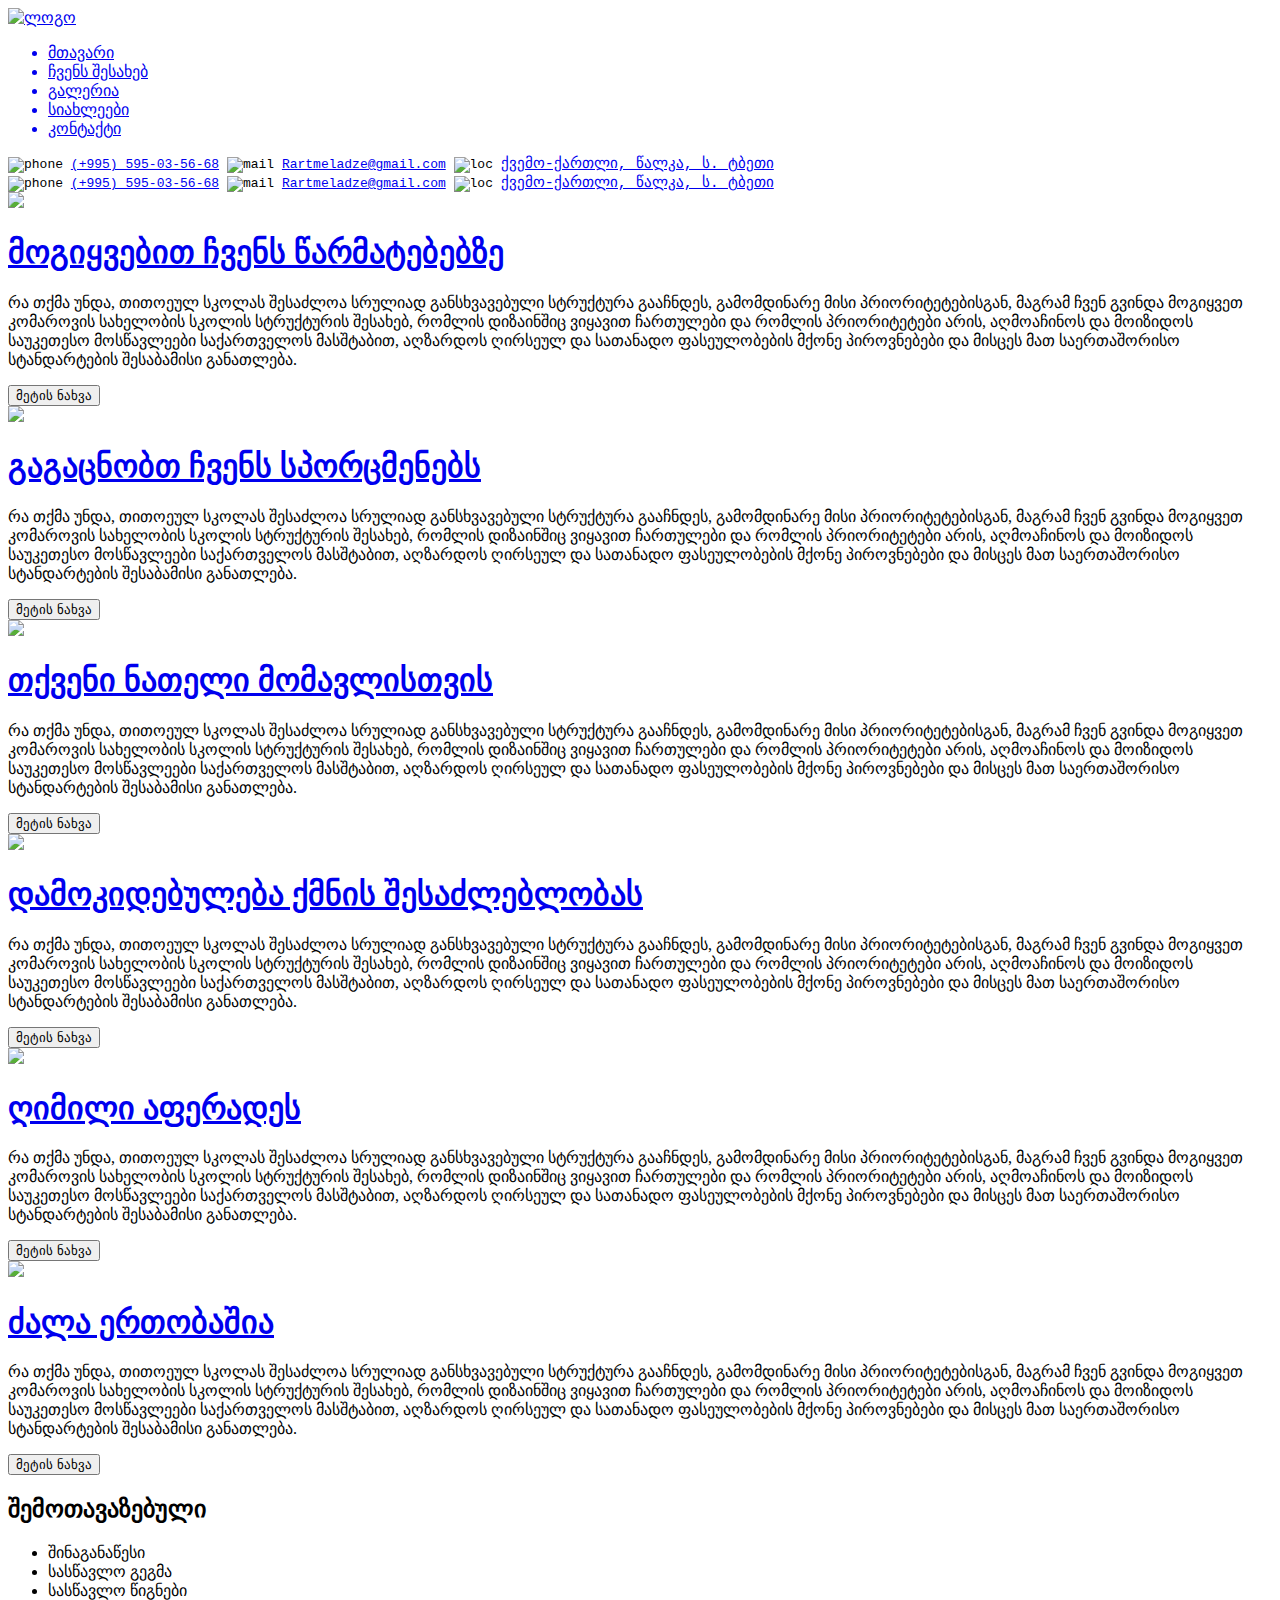
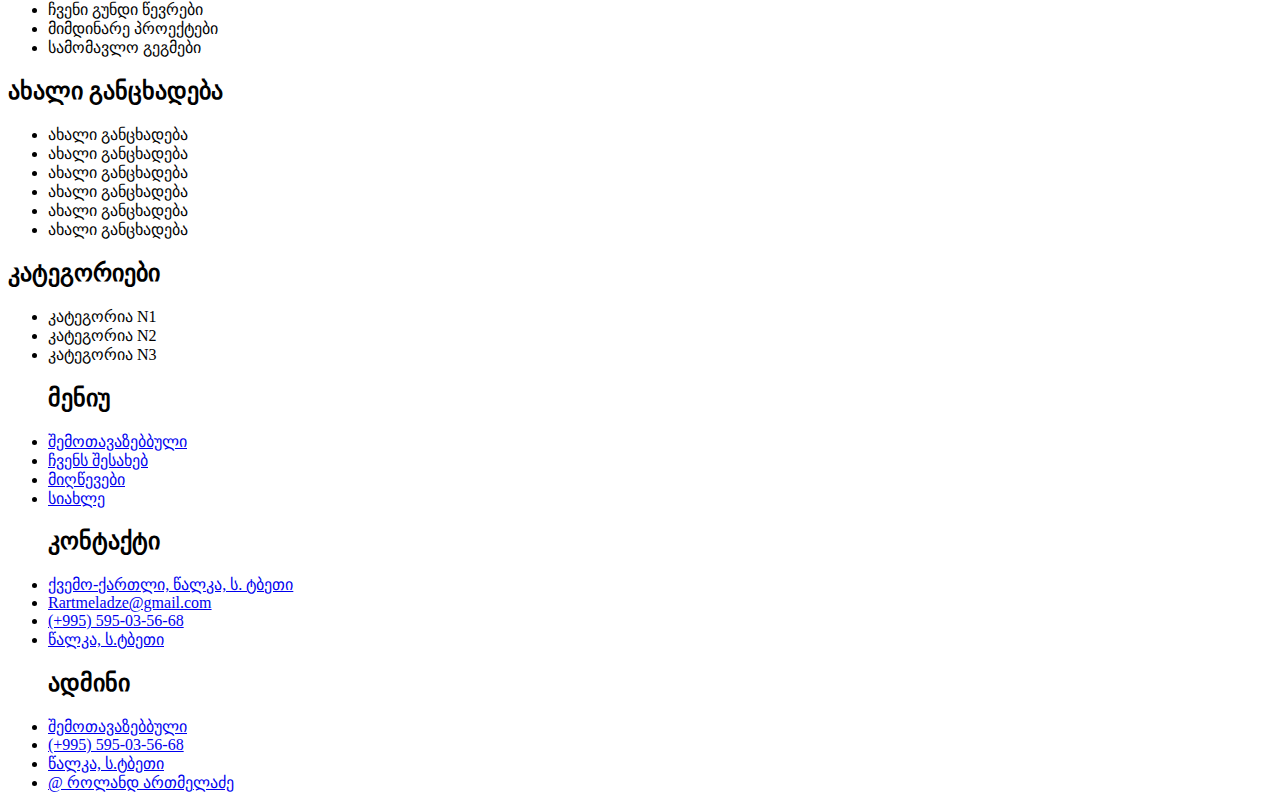
==== index.html @ b22e320c "gu" ====
<!DOCTYPE html>
<html lang="ka">
  <head>
    <meta charset="UTF-8" />
    <meta name="viewport" content="width=device-width, initial-scale=1.0" />
    <link rel="stylesheet" href="index.css" />
    <script src="index.js"></script>
    <title>განთიადის საჯარო სკოლა</title>

  </head>
  <body>
    <header>
      <nav>
          <a href="index.html"><img src="img/logo.png" alt="ლოგო"></a>

            <ul>
              <a href="index.html"><li>მთავარი</li></a>
              <a href="#"><li>ჩვენს შესახებ</li></a>
              <a href="#"><li>გალერია</li></a>
              <a href="#"><li>სიახლეები</li></a>
              <a href="#"><li>კონტაქტი</li></a>
            </ul>
              <a href="javascript:void(0);" class="nav_btn" onclick="myFunction()">
                <samp></samp>  
                <samp></samp>  
                <samp></samp>
              </a>
      </nav>

        <div class="headcontact">
          <samp>
            <span><img src="img/phone.svg" alt="phone"></span>
            <span><a href="#">(+995) 595-03-56-68</a></span>
          </samp>
            <samp>
              <span><img src="img/mail.svg" alt="mail"></span>
                <span><a href="mailto:rartmeladze@gmail.com">Rartmeladze@gmail.com</a></span>
            </samp>
              <samp>
                <span><img src="img/loc.svg" alt="loc"></span>
                <span><a href="#" style="font-size: 15px">ქვემო-ქართლი, წალკა, ს. ტბეთი</a></span>
              </samp>
        </div>  
    </header>  

    <!-- mobile -->
    <div id="headcontact">
      <samp>
        <span><img src="img/phone.svg" alt="phone"></span>
        <span><a href="#">(+995) 595-03-56-68</a></span>
      </samp>
        <samp>
          <span><img src="img/mail.svg" alt="mail"></span>
            <span><a href="mailto:rartmeladze@gmail.com">Rartmeladze@gmail.com</a></span>
        </samp>
          <samp>
            <span><img src="img/loc.svg" alt="loc"></span>
            <span><a href="#" style="font-size: 15px">ქვემო-ქართლი, წალკა, ს. ტბეთი</a></span>
            

          </samp>
      </div>  
    <!-- mobile -->
      
    <section>
      
      <article>
        <a href="#"><img src="img/gantiadi_13.jpg">
        <h1>მოგიყვებით ჩვენს წარმატებებზე</h1></a>
        <p>
          რა თქმა უნდა, თითოეულ სკოლას შესაძლოა სრულიად განსხვავებული სტრუქტურა გააჩნდეს, გამომდინარე მისი პრიორიტეტებისგან, მაგრამ ჩვენ გვინდა მოგიყვეთ კომაროვის სახელობის სკოლის სტრუქტურის შესახებ, რომლის დიზაინშიც ვიყავით ჩართულები და რომლის პრიორიტეტები არის, აღმოაჩინოს და მოიზიდოს საუკეთესო მოსწავლეები საქართველოს მასშტაბით, აღზარდოს ღირსეულ და სათანადო ფასეულობების მქონე პიროვნებები და მისცეს მათ საერთაშორისო სტანდარტების შესაბამისი განათლება.</p>          <button>მეტის ნახვა</button>
      </article>

      <article>
        <a href="#"><img src="img/gantiadi_16.jpg">
        <h1>გაგაცნობთ ჩვენს სპორცმენებს</h1></a>
        <p>
          რა თქმა უნდა, თითოეულ სკოლას შესაძლოა სრულიად განსხვავებული სტრუქტურა გააჩნდეს, გამომდინარე მისი პრიორიტეტებისგან, მაგრამ ჩვენ გვინდა მოგიყვეთ კომაროვის სახელობის სკოლის სტრუქტურის შესახებ, რომლის დიზაინშიც ვიყავით ჩართულები და რომლის პრიორიტეტები არის, აღმოაჩინოს და მოიზიდოს საუკეთესო მოსწავლეები საქართველოს მასშტაბით, აღზარდოს ღირსეულ და სათანადო ფასეულობების მქონე პიროვნებები და მისცეს მათ საერთაშორისო სტანდარტების შესაბამისი განათლება.</p>          <button>მეტის ნახვა</button>
      </article>

      <article>
        <a href="#"><img src="img/gantiadi_19.jpg">
        <h1>თქვენი ნათელი მომავლისთვის</h1></a>
        <p>
          რა თქმა უნდა, თითოეულ სკოლას შესაძლოა სრულიად განსხვავებული სტრუქტურა გააჩნდეს, გამომდინარე მისი პრიორიტეტებისგან, მაგრამ ჩვენ გვინდა მოგიყვეთ კომაროვის სახელობის სკოლის სტრუქტურის შესახებ, რომლის დიზაინშიც ვიყავით ჩართულები და რომლის პრიორიტეტები არის, აღმოაჩინოს და მოიზიდოს საუკეთესო მოსწავლეები საქართველოს მასშტაბით, აღზარდოს ღირსეულ და სათანადო ფასეულობების მქონე პიროვნებები და მისცეს მათ საერთაშორისო სტანდარტების შესაბამისი განათლება.</p>          <button>მეტის ნახვა</button>
      </article>

      <article>
          <a href="#"><img src="img/gantiadi_2.jpg">
            <h1>დამოკიდებულება ქმნის შესაძლებლობას</h1></a>
          <p>
            რა თქმა უნდა, თითოეულ სკოლას შესაძლოა სრულიად განსხვავებული სტრუქტურა გააჩნდეს, გამომდინარე მისი პრიორიტეტებისგან, მაგრამ ჩვენ გვინდა მოგიყვეთ კომაროვის სახელობის სკოლის სტრუქტურის შესახებ, რომლის დიზაინშიც ვიყავით ჩართულები და რომლის პრიორიტეტები არის, აღმოაჩინოს და მოიზიდოს საუკეთესო მოსწავლეები საქართველოს მასშტაბით, აღზარდოს ღირსეულ და სათანადო ფასეულობების მქონე პიროვნებები და მისცეს მათ საერთაშორისო სტანდარტების შესაბამისი განათლება.</p>          <button>მეტის ნახვა</button>
        </article>

          <article>
            <a href="#"><img src="img/gantiadi_20.jpg">
              <h1>ღიმილი აფერადეს</h1></a>
            <p>
              რა თქმა უნდა, თითოეულ სკოლას შესაძლოა სრულიად განსხვავებული სტრუქტურა გააჩნდეს, გამომდინარე მისი პრიორიტეტებისგან, მაგრამ ჩვენ გვინდა მოგიყვეთ კომაროვის სახელობის სკოლის სტრუქტურის შესახებ, რომლის დიზაინშიც ვიყავით ჩართულები და რომლის პრიორიტეტები არის, აღმოაჩინოს და მოიზიდოს საუკეთესო მოსწავლეები საქართველოს მასშტაბით, აღზარდოს ღირსეულ და სათანადო ფასეულობების მქონე პიროვნებები და მისცეს მათ საერთაშორისო სტანდარტების შესაბამისი განათლება.</p>          <button>მეტის ნახვა</button>
          </article>
            <article>
              <a href="#"><img src="img/gantiadi_4.jpg">
                <h1>ძალა ერთობაშია</h1></a>
              <p>
                რა თქმა უნდა, თითოეულ სკოლას შესაძლოა სრულიად განსხვავებული სტრუქტურა გააჩნდეს, გამომდინარე მისი პრიორიტეტებისგან, მაგრამ ჩვენ გვინდა მოგიყვეთ კომაროვის სახელობის სკოლის სტრუქტურის შესახებ, რომლის დიზაინშიც ვიყავით ჩართულები და რომლის პრიორიტეტები არის, აღმოაჩინოს და მოიზიდოს საუკეთესო მოსწავლეები საქართველოს მასშტაბით, აღზარდოს ღირსეულ და სათანადო ფასეულობების მქონე პიროვნებები და მისცეს მათ საერთაშორისო სტანდარტების შესაბამისი განათლება.</p>              <button>მეტის ნახვა</button>
            </article>

    </section>

    <aside>

      <h2>შემოთავაზებული</h2>
      <ul>
        <li>შინაგანაწესი</li>
        <li>სასწავლო გეგმა</li>
        <li>სასწავლო წიგნები</li>
        <li>ჩვენი გუნდი წევრები</li>
        <li>მიმდინარე პროექტები</li>
        <li>სამომავლო გეგმები</li>
      </ul>

      <h2>ახალი განცხადება</h2>
      <ul>
        <li>ახალი განცხადება</li>
        <li>ახალი განცხადება</li>
        <li>ახალი განცხადება</li>
        <li>ახალი განცხადება</li>
        <li>ახალი განცხადება</li>
        <li>ახალი განცხადება</li>
      </ul>

      <h2>კატეგორიები</h2>
      <ul>
        <li>კატეგორია N1</li>
        <li>კატეგორია N2</li>
        <li>კატეგორია N3</li>
      </ul>

    </aside>
    
    <footer>
      <ul>
        <h2>მენიუ</h2>
        <li><a href="#">შემოთავაზებბული</a></li>   
        <li><a href="#">ჩვენს შესახებ</a></li>
        <li><a href="#">მიღწევები</a></li>
        <li><a href="#">სიახლე</a></li>
      </ul>
       <ul>  
        <h2>კონტაქტი</h2>
        <li><a href="#">ქვემო-ქართლი, წალკა, ს. ტბეთი</a></li>   
        <li><a href="mailto:Rartmeladze@gmail.com">Rartmeladze@gmail.com</a></li>   
        <li><a href="#">(+995) 595-03-56-68</a></li>
        <li><a href="#">წალკა, ს.ტბეთი</a></li>
       </ul>
       <ul>
        <h2>ადმინი</h2>
        <li><a href="#">შემოთავაზებბული</a></li>   
        <li><a href="#">(+995) 595-03-56-68</a></li>
        <li><a href="#">წალკა, ს.ტბეთი</a></li>
        <li><a href="#">@ როლანდ ართმელაძე</a></li>
       </ul>
          </footer>



<!-- es saWiroa -->
    <script>
 const buttons = document.querySelectorAll("button");
  const elements = document.querySelectorAll("article");
  
  let originalHeights = [];
  
  elements.forEach((element) => {
    originalHeights.push(element.offsetHeight);
  });
  
  buttons.forEach((button, index) => {
    let toggle = true;
    button.addEventListener("click", () => {
      const images = elements[index].querySelectorAll("img");
      images.forEach((image) => {
        if (toggle) {
          image.style.display = "none";
          elements[index].style.height = `${originalHeights[index]-11}px`;
          button.textContent = "ნაკლების ნახვა";
        } else {
          image.style.display = "block";
          elements[index].style.height = "auto";
          button.textContent = "მეტის ნახვა";
        }
      });
      toggle = !toggle;
    });
  });
  







   
   </script>

  </body>
</html>







  </body>
</html>
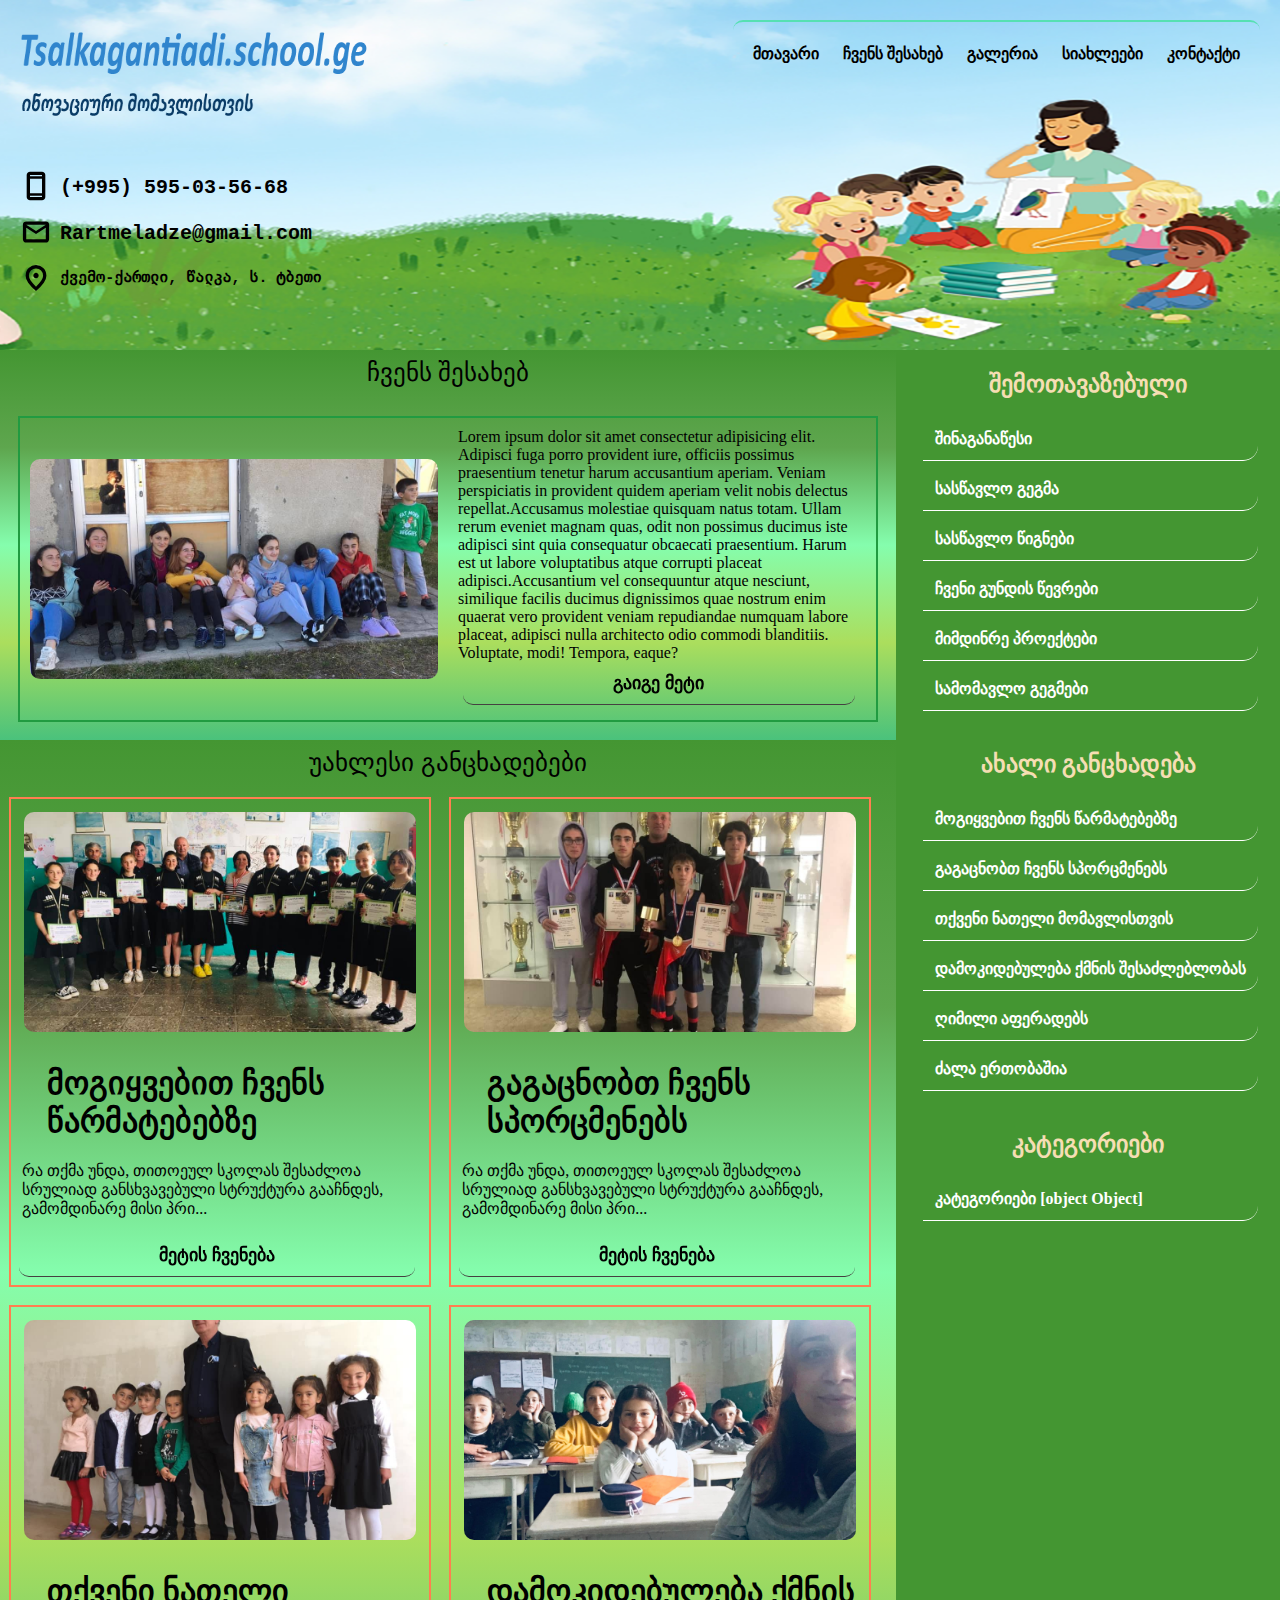
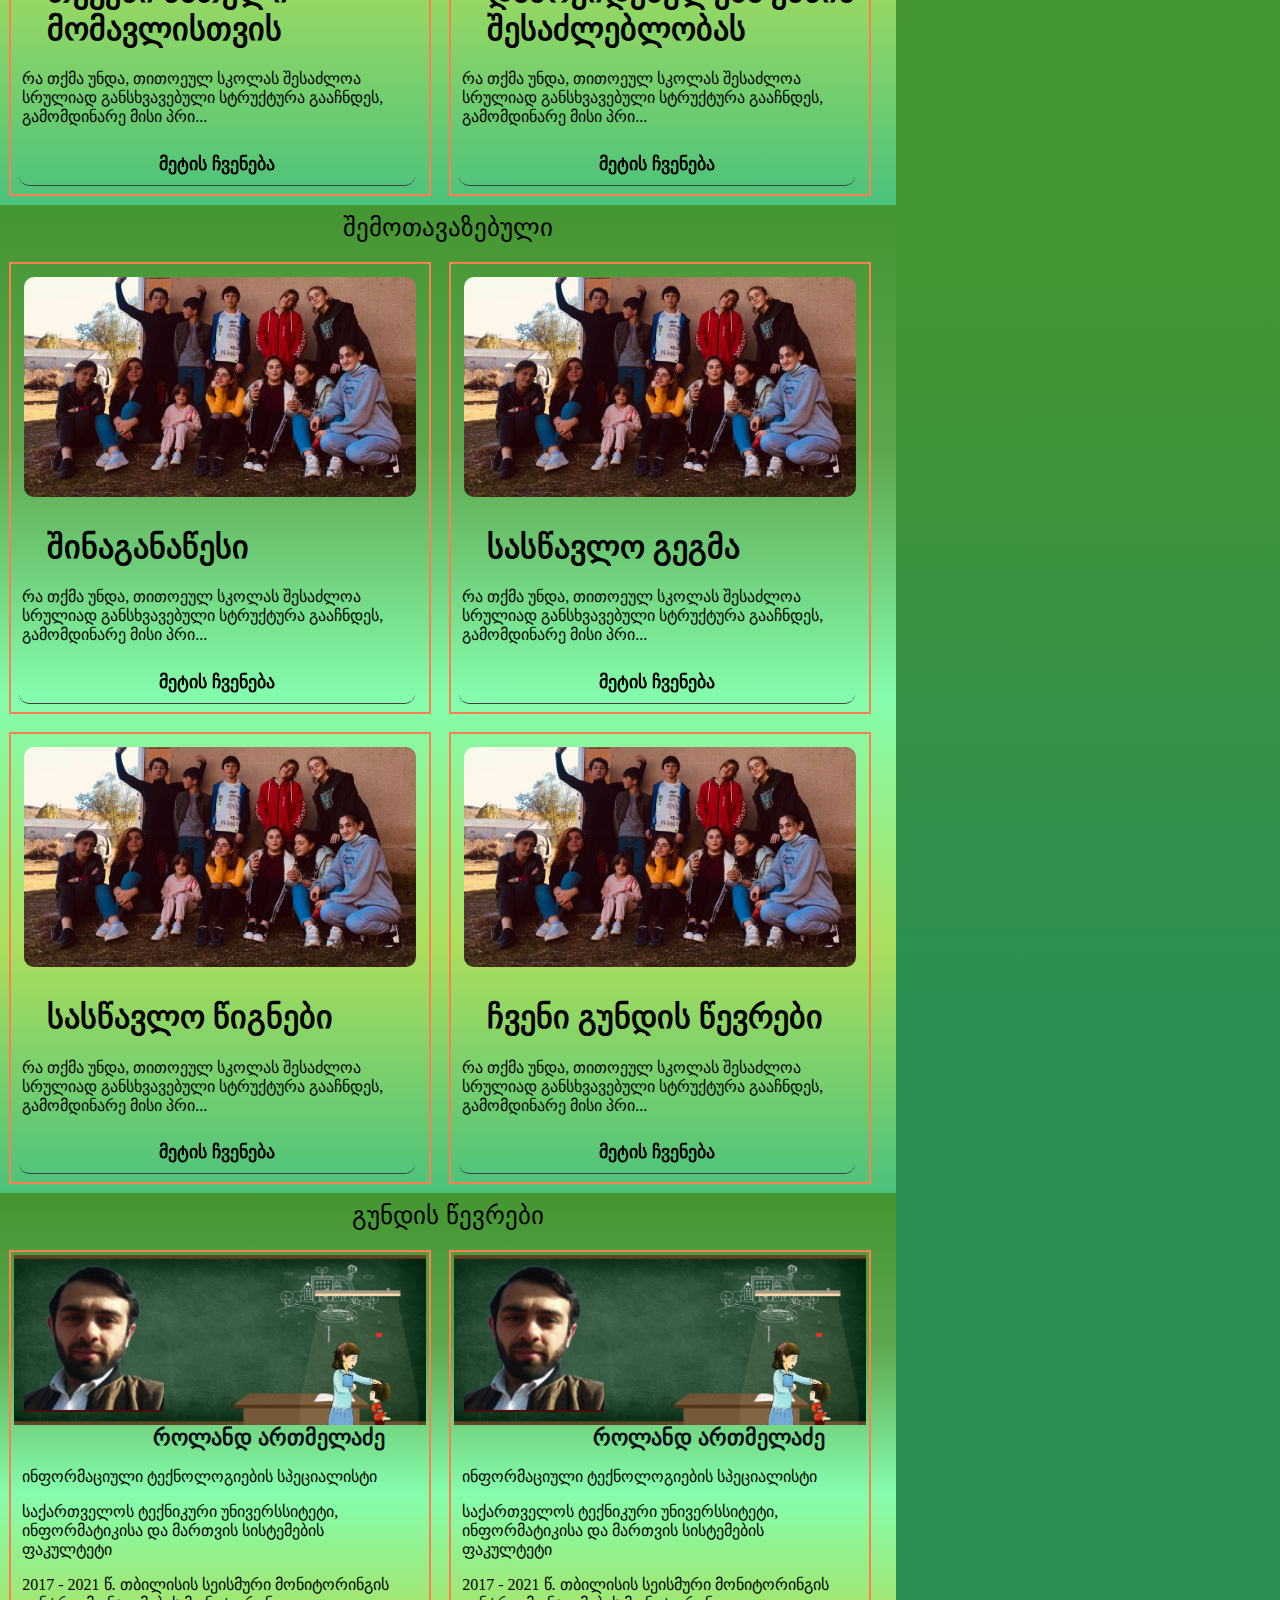
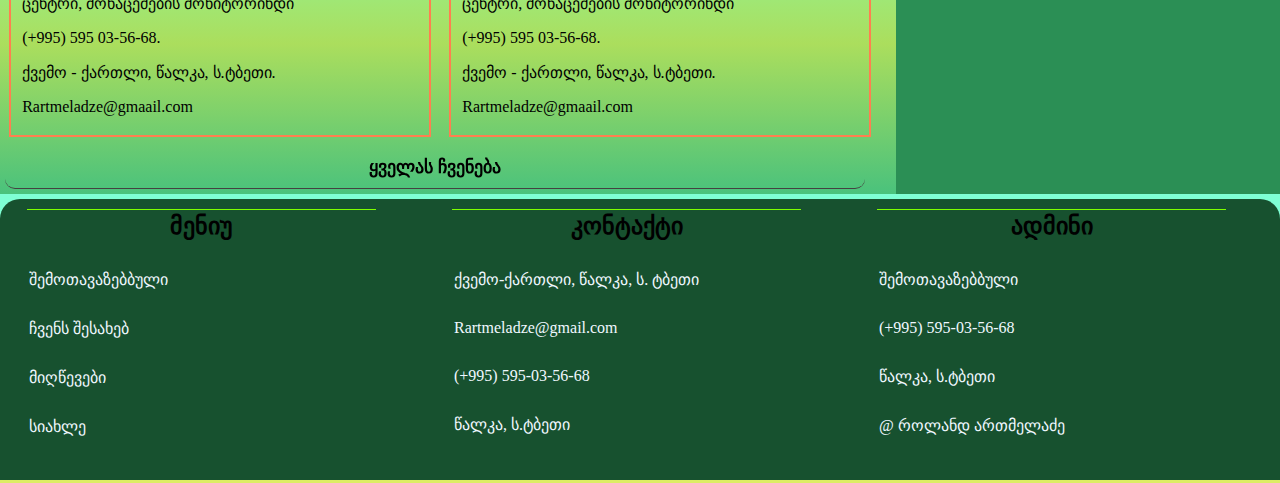
==== commit 6ccc3ce6: "first commit" ====
--- a/index.html
+++ b/index.html
@@ -6,212 +6,96 @@
     <link rel="stylesheet" href="index.css" />
     <script src="index.js"></script>
     <title>განთიადის საჯარო სკოლა</title>
+<script>
 
+</script>
   </head>
-  <body>
-    <header>
-      <nav>
-          <a href="index.html"><img src="img/logo.png" alt="ლოგო"></a>
+    <body onload="side_newposts(); mtavari();">
+      <header id="head">
+        <nav>
+            <a href="index.html"><img src="img/logo.png" alt="ლოგო"></a>
 
-            <ul>
-              <a href="index.html"><li>მთავარი</li></a>
-              <a href="#"><li>ჩვენს შესახებ</li></a>
-              <a href="#"><li>გალერია</li></a>
-              <a href="#"><li>სიახლეები</li></a>
-              <a href="#"><li>კონტაქტი</li></a>
-            </ul>
-              <a href="javascript:void(0);" class="nav_btn" onclick="myFunction()">
-                <samp></samp>  
-                <samp></samp>  
-                <samp></samp>
-              </a>
-      </nav>
-
-        <div class="headcontact">
-          <samp>
+              <ul>
+                <a href="index.html"><li>მთავარი</li></a>
+                <a href="#"><li>ჩვენს შესახებ</li></a>
+                <a href="#"><li>გალერია</li></a>
+                <a href="#"><li>სიახლეები</li></a>
+                <a href="#"><li>კონტაქტი</li></a>
+              </ul>
+                <a href="javascript:void(0);" class="nav_btn" onclick="myFunction()">
+                  <samp></samp>  
+                  <samp></samp>  
+                  <samp></samp>
+                </a>
+        </nav>
+          <div class="headcontact">
+            <samp>
             <span><img src="img/phone.svg" alt="phone"></span>
             <span><a href="#">(+995) 595-03-56-68</a></span>
-          </samp>
+            </samp>
             <samp>
-              <span><img src="img/mail.svg" alt="mail"></span>
-                <span><a href="mailto:rartmeladze@gmail.com">Rartmeladze@gmail.com</a></span>
+            <span><img src="img/mail.svg" alt="mail"></span>
+            <span><a href="mailto:rartmeladze@gmail.com">Rartmeladze@gmail.com</a></span>
             </samp>
-              <samp>
-                <span><img src="img/loc.svg" alt="loc"></span>
-                <span><a href="#" style="font-size: 15px">ქვემო-ქართლი, წალკა, ს. ტბეთი</a></span>
-              </samp>
-        </div>  
-    </header>  
-
-    <!-- mobile -->
-    <div id="headcontact">
-      <samp>
-        <span><img src="img/phone.svg" alt="phone"></span>
-        <span><a href="#">(+995) 595-03-56-68</a></span>
-      </samp>
-        <samp>
-          <span><img src="img/mail.svg" alt="mail"></span>
-            <span><a href="mailto:rartmeladze@gmail.com">Rartmeladze@gmail.com</a></span>
-        </samp>
-          <samp>
+            <samp>
             <span><img src="img/loc.svg" alt="loc"></span>
             <span><a href="#" style="font-size: 15px">ქვემო-ქართლი, წალკა, ს. ტბეთი</a></span>
-            
-
+            </samp>
+          </div>  
+      </header>  
+      <!-- mobile -->
+        <div id="headcontact">
+          <samp>
+          <span><img src="img/phone.svg" alt="phone"></span>
+          <span><a href="#">(+995) 595-03-56-68</a></span>
           </samp>
-      </div>  
-    <!-- mobile -->
-      
-    <section>
-      
-      <article>
-        <a href="#"><img src="img/gantiadi_13.jpg">
-        <h1>მოგიყვებით ჩვენს წარმატებებზე</h1></a>
-        <p>
-          რა თქმა უნდა, თითოეულ სკოლას შესაძლოა სრულიად განსხვავებული სტრუქტურა გააჩნდეს, გამომდინარე მისი პრიორიტეტებისგან, მაგრამ ჩვენ გვინდა მოგიყვეთ კომაროვის სახელობის სკოლის სტრუქტურის შესახებ, რომლის დიზაინშიც ვიყავით ჩართულები და რომლის პრიორიტეტები არის, აღმოაჩინოს და მოიზიდოს საუკეთესო მოსწავლეები საქართველოს მასშტაბით, აღზარდოს ღირსეულ და სათანადო ფასეულობების მქონე პიროვნებები და მისცეს მათ საერთაშორისო სტანდარტების შესაბამისი განათლება.</p>          <button>მეტის ნახვა</button>
-      </article>
-
-      <article>
-        <a href="#"><img src="img/gantiadi_16.jpg">
-        <h1>გაგაცნობთ ჩვენს სპორცმენებს</h1></a>
-        <p>
-          რა თქმა უნდა, თითოეულ სკოლას შესაძლოა სრულიად განსხვავებული სტრუქტურა გააჩნდეს, გამომდინარე მისი პრიორიტეტებისგან, მაგრამ ჩვენ გვინდა მოგიყვეთ კომაროვის სახელობის სკოლის სტრუქტურის შესახებ, რომლის დიზაინშიც ვიყავით ჩართულები და რომლის პრიორიტეტები არის, აღმოაჩინოს და მოიზიდოს საუკეთესო მოსწავლეები საქართველოს მასშტაბით, აღზარდოს ღირსეულ და სათანადო ფასეულობების მქონე პიროვნებები და მისცეს მათ საერთაშორისო სტანდარტების შესაბამისი განათლება.</p>          <button>მეტის ნახვა</button>
-      </article>
-
-      <article>
-        <a href="#"><img src="img/gantiadi_19.jpg">
-        <h1>თქვენი ნათელი მომავლისთვის</h1></a>
-        <p>
-          რა თქმა უნდა, თითოეულ სკოლას შესაძლოა სრულიად განსხვავებული სტრუქტურა გააჩნდეს, გამომდინარე მისი პრიორიტეტებისგან, მაგრამ ჩვენ გვინდა მოგიყვეთ კომაროვის სახელობის სკოლის სტრუქტურის შესახებ, რომლის დიზაინშიც ვიყავით ჩართულები და რომლის პრიორიტეტები არის, აღმოაჩინოს და მოიზიდოს საუკეთესო მოსწავლეები საქართველოს მასშტაბით, აღზარდოს ღირსეულ და სათანადო ფასეულობების მქონე პიროვნებები და მისცეს მათ საერთაშორისო სტანდარტების შესაბამისი განათლება.</p>          <button>მეტის ნახვა</button>
-      </article>
-
-      <article>
-          <a href="#"><img src="img/gantiadi_2.jpg">
-            <h1>დამოკიდებულება ქმნის შესაძლებლობას</h1></a>
-          <p>
-            რა თქმა უნდა, თითოეულ სკოლას შესაძლოა სრულიად განსხვავებული სტრუქტურა გააჩნდეს, გამომდინარე მისი პრიორიტეტებისგან, მაგრამ ჩვენ გვინდა მოგიყვეთ კომაროვის სახელობის სკოლის სტრუქტურის შესახებ, რომლის დიზაინშიც ვიყავით ჩართულები და რომლის პრიორიტეტები არის, აღმოაჩინოს და მოიზიდოს საუკეთესო მოსწავლეები საქართველოს მასშტაბით, აღზარდოს ღირსეულ და სათანადო ფასეულობების მქონე პიროვნებები და მისცეს მათ საერთაშორისო სტანდარტების შესაბამისი განათლება.</p>          <button>მეტის ნახვა</button>
-        </article>
-
-          <article>
-            <a href="#"><img src="img/gantiadi_20.jpg">
-              <h1>ღიმილი აფერადეს</h1></a>
-            <p>
-              რა თქმა უნდა, თითოეულ სკოლას შესაძლოა სრულიად განსხვავებული სტრუქტურა გააჩნდეს, გამომდინარე მისი პრიორიტეტებისგან, მაგრამ ჩვენ გვინდა მოგიყვეთ კომაროვის სახელობის სკოლის სტრუქტურის შესახებ, რომლის დიზაინშიც ვიყავით ჩართულები და რომლის პრიორიტეტები არის, აღმოაჩინოს და მოიზიდოს საუკეთესო მოსწავლეები საქართველოს მასშტაბით, აღზარდოს ღირსეულ და სათანადო ფასეულობების მქონე პიროვნებები და მისცეს მათ საერთაშორისო სტანდარტების შესაბამისი განათლება.</p>          <button>მეტის ნახვა</button>
-          </article>
-            <article>
-              <a href="#"><img src="img/gantiadi_4.jpg">
-                <h1>ძალა ერთობაშია</h1></a>
-              <p>
-                რა თქმა უნდა, თითოეულ სკოლას შესაძლოა სრულიად განსხვავებული სტრუქტურა გააჩნდეს, გამომდინარე მისი პრიორიტეტებისგან, მაგრამ ჩვენ გვინდა მოგიყვეთ კომაროვის სახელობის სკოლის სტრუქტურის შესახებ, რომლის დიზაინშიც ვიყავით ჩართულები და რომლის პრიორიტეტები არის, აღმოაჩინოს და მოიზიდოს საუკეთესო მოსწავლეები საქართველოს მასშტაბით, აღზარდოს ღირსეულ და სათანადო ფასეულობების მქონე პიროვნებები და მისცეს მათ საერთაშორისო სტანდარტების შესაბამისი განათლება.</p>              <button>მეტის ნახვა</button>
-            </article>
-
-    </section>
-
-    <aside>
-
-      <h2>შემოთავაზებული</h2>
-      <ul>
-        <li>შინაგანაწესი</li>
-        <li>სასწავლო გეგმა</li>
-        <li>სასწავლო წიგნები</li>
-        <li>ჩვენი გუნდი წევრები</li>
-        <li>მიმდინარე პროექტები</li>
-        <li>სამომავლო გეგმები</li>
-      </ul>
-
-      <h2>ახალი განცხადება</h2>
-      <ul>
-        <li>ახალი განცხადება</li>
-        <li>ახალი განცხადება</li>
-        <li>ახალი განცხადება</li>
-        <li>ახალი განცხადება</li>
-        <li>ახალი განცხადება</li>
-        <li>ახალი განცხადება</li>
-      </ul>
-
-      <h2>კატეგორიები</h2>
-      <ul>
-        <li>კატეგორია N1</li>
-        <li>კატეგორია N2</li>
-        <li>კატეგორია N3</li>
-      </ul>
-
-    </aside>
-    
-    <footer>
-      <ul>
-        <h2>მენიუ</h2>
-        <li><a href="#">შემოთავაზებბული</a></li>   
-        <li><a href="#">ჩვენს შესახებ</a></li>
-        <li><a href="#">მიღწევები</a></li>
-        <li><a href="#">სიახლე</a></li>
-      </ul>
-       <ul>  
-        <h2>კონტაქტი</h2>
-        <li><a href="#">ქვემო-ქართლი, წალკა, ს. ტბეთი</a></li>   
-        <li><a href="mailto:Rartmeladze@gmail.com">Rartmeladze@gmail.com</a></li>   
-        <li><a href="#">(+995) 595-03-56-68</a></li>
-        <li><a href="#">წალკა, ს.ტბეთი</a></li>
-       </ul>
-       <ul>
-        <h2>ადმინი</h2>
-        <li><a href="#">შემოთავაზებბული</a></li>   
-        <li><a href="#">(+995) 595-03-56-68</a></li>
-        <li><a href="#">წალკა, ს.ტბეთი</a></li>
-        <li><a href="#">@ როლანდ ართმელაძე</a></li>
-       </ul>
-          </footer>
-
-
-
-<!-- es saWiroa -->
-    <script>
- const buttons = document.querySelectorAll("button");
-  const elements = document.querySelectorAll("article");
-  
-  let originalHeights = [];
-  
-  elements.forEach((element) => {
-    originalHeights.push(element.offsetHeight);
-  });
-  
-  buttons.forEach((button, index) => {
-    let toggle = true;
-    button.addEventListener("click", () => {
-      const images = elements[index].querySelectorAll("img");
-      images.forEach((image) => {
-        if (toggle) {
-          image.style.display = "none";
-          elements[index].style.height = `${originalHeights[index]-11}px`;
-          button.textContent = "ნაკლების ნახვა";
-        } else {
-          image.style.display = "block";
-          elements[index].style.height = "auto";
-          button.textContent = "მეტის ნახვა";
-        }
-      });
-      toggle = !toggle;
-    });
-  });
-  
-
-
-
-
-
-
-
-   
-   </script>
-
-  </body>
+          <samp>
+          <span><img src="img/mail.svg" alt="mail"></span>
+          <span><a href="mailto:rartmeladze@gmail.com">Rartmeladze@gmail.com</a></span>
+          </samp>
+          <samp>
+          <span><img src="img/loc.svg" alt="loc"></span>
+          <span><a href="#" style="font-size: 15px">ქვემო-ქართლი, წალკა, ს. ტბეთი</a></span>
+          </samp>
+        </div>
+          <div id="left">
+            <section id="section_chvensshesaxeb"> </section>
+            <section id="section_newpost"> </section>
+            <section id="section_shemotavazebuli"> </section>
+            <section id="section_gundi"> </section>
+          </div>
+            <aside>
+            <h2>შემოთავაზებული</h2>
+            <ul id="list_shemotavazebuli"></ul>
+            <h2>ახალი განცხადება</h2>
+            <ul id="list_newpost">
+            </ul>
+            <h2>კატეგორიები</h2>
+            <ul id="list_kategoria">
+            </ul>
+            </aside>
+              <footer>
+                <ul>
+                <h2>მენიუ</h2>
+                <a href="#"><li>შემოთავაზებბული</li></a>   
+                <a href="#"><li>ჩვენს შესახებ</li></a>
+                <a href="#"><li>მიღწევები</li></a>
+                <a href="#"><li>სიახლე</li></a>
+                </ul>
+                <ul>  
+                <h2>კონტაქტი</h2>
+                <a href="#"><li>ქვემო-ქართლი, წალკა, ს. ტბეთი</li></a>   
+                <a href="mailto:Rartmeladze@gmail.com"><li>Rartmeladze@gmail.com</li></a>   
+                <a href="#"><li>(+995) 595-03-56-68</li></a>
+                <a href="#"><li>წალკა, ს.ტბეთი</li></a>
+                </ul>
+                <ul>
+                <h2>ადმინი</h2>
+                <a href="#"><li>შემოთავაზებბული</li></a>   
+                <a href="#"><li>(+995) 595-03-56-68</li></a>
+                <a href="#"><li>წალკა, ს.ტბეთი</li></a>
+                <a href="#"><li>@ როლანდ ართმელაძე</li></a>
+                </ul>
+              </footer>
+    </body>
 </html>
-
-
-
-
-
-
-
-  </body>
-</html>
--- a/index.css
+++ b/index.css
@@ -0,0 +1,651 @@
+    body {
+        background-color: aquamarine; 
+        display: flex;
+        margin: 0px;
+        flex-wrap: wrap;
+        flex-direction: row    }
+    header {
+        display: flex;
+        width: 100%;
+        height: 350px;
+        background-color: rgb(97, 224, 124);
+        margin: 0px;
+        padding: 0px;
+        background: url(img/head_baner4_01.png);
+        background-size: cover;
+        background-position-x: right;
+        flex-wrap: wrap;
+        flex-direction: column;
+    }
+    nav {
+        margin-top: 5px;
+        display: block;
+        clear: right;
+        height: 140px;
+    }
+    nav img {
+        margin: 5px;
+        margin-left: 15px;
+        margin-top: 15px;
+        display: inline;
+        height: 100px;
+        width: 350px;
+        float: left;
+        cursor: pointer;
+        padding: 3px;
+    }
+    nav img:hover {
+        border-top: solid 2px rgb(7, 153, 186);
+
+    }
+    .headcontact {
+        margin-top: 20px;
+        display:block;
+        float:left;
+        width: 40%;
+        padding-left: 15px;
+        min-width: 410px;
+
+    }
+    .headcontact samp {
+        display: block;
+        float: left;
+        width: 100%;
+        /* background-color: rgb(52, 226, 43); */
+        margin: 4px;
+    }
+    .headcontact span {
+     height: 100%;
+     display: inline-block;
+     /* background-color: aquamarine; */
+     margin: 0px;
+     padding: 2px;
+     margin-left: 0px;
+     margin-right: 0px;
+     float: left;
+    }
+    .headcontact span a {
+        display:block;
+        font-size: 20px;
+        text-decoration: none;
+        color: black;
+        padding: 5px;
+        font-weight: bolder;
+    }
+    .headcontact span a:hover {
+        transform: translate(0, -9px);
+        box-shadow: 0px 32px 25px -10px rgba(67, 4, 228, 0.2);
+        transition: all 0.8s linear;
+        color: rgb(252, 251, 251) !important;
+
+    }
+        .headcontact img {
+        height: 30px;
+        width: 30px;
+    }
+    nav ul {
+        border-top-left-radius: 10px;
+        border-top-right-radius: 10px;
+        margin: 0px;
+        padding-bottom: 15px !important;
+        border-top: solid 2px rgb(86, 224, 178);
+        padding: 10px;
+        margin-right: 20px;
+        margin-top: 15px;
+        float: right;
+        list-style: none;
+        font-size: 16px !important;
+    }
+    nav ul a {
+        color: black;
+        text-decoration: none;
+    }
+    nav ul li a:hover {
+        color: rgb(254, 254, 254);
+    }
+    
+    nav ul li {
+        font-weight: bolder;
+        padding: 10px;
+        padding-top: 12px !important;
+        padding-bottom: 15px !important;
+        display: inline;
+        max-width: 100%;
+        cursor: pointer;
+        display: inline-block;
+        trasform: translate(0, 0);
+        transition: all 0.5s linear;
+    }
+    nav ul li:hover {
+        border-bottom-left-radius: 10px;
+        border-bottom-right-radius: 10px;
+        background-color: rgb(86, 224, 178);
+        transform: translate(0, -9px);
+        box-shadow: 0px 32px 25px -10px rgba(67, 4, 228, 0.2);
+        transition: all 0.8s linear;
+        color: rgb(252, 251, 251) !important;
+    }
+    .as {
+        display: inline;
+    }
+    .nav_btn {
+        position: absolute;
+        width: 50px;
+        float: right;
+        top: 5px;
+        right: 5px;
+        display: none;
+        margin-top: 15px;
+        margin-right: 45px;
+        cursor: pointer;
+    }
+    .nav_btn samp {
+        display: block;
+        width: 85%;
+        float: left;
+        margin-left: 4px !important;
+        height: 5px;
+        margin: 3px;
+        background-color: brown;
+    }
+    #headcontact {
+        display: none;
+    }
+    #left{float: left; width: 70%;}
+    section{
+        display: flex;
+        width: 100%;
+        float: left;
+        background: -webkit-linear-gradient(top, rgb(68, 150, 50), rgb(94, 166, 78), rgba(155, 246, 18, 0.2),rgb(171, 222, 93),rgb(74, 194, 124));
+        z-index: -1;
+        flex-wrap: wrap;
+        flex-direction: row;
+        justify-content: flex-start;
+        align-items: center;
+        align-content: space-around;    }
+    #section_gundi article .imgdiv{
+        height: 150px;
+        background-color: #222;
+        background-image:url(/img/7675a31ba731f33b2b34a419596c3181.jpg);
+        background-position-x: right;
+        background-size: cover;
+    }
+    #section_gundi article .imgdiv img{
+        width: 140px;
+        height: 145px;
+        border-radius: 0px;
+        border-bottom: 2px solid #500c08;
+    }
+
+    #section_gundi article h1{
+        text-align: right;
+        margin: 0px;
+        padding-right: 5px;
+        font-size: 22px;
+        margin-bottom: 15px;
+        display: block;
+        width: 90%;
+        color: rgb(2, 13, 23);
+        font-weight: bolder;
+
+    }
+    
+    #section_chvensshesaxeb article .imgdiv{
+    width: 96%;
+    }
+    #section_chvensshesaxeb article{
+    width: 96%;
+    display:inline-flex;
+    margin: 2%;
+    padding: 0px;
+    border: solid 2px #219b41;
+    }
+    #section_chvensshesaxeb article p{
+        margin: 0px;
+        padding: 10px;
+    }
+
+    .sectionid  {
+    width: 100%;
+    text-align :center;
+    height: 40px;
+    font-size:25px;
+    padding-top: 8px;
+    margin: 0px;
+
+    }
+    article{
+    align-items: center;
+    width: 46%;
+    float: left;
+    margin: 1%;
+    padding: 3px;
+    border: solid 2px coral;    
+    }
+    article a {
+    color: red !important;
+    }
+
+    .imgdiv{
+        margin-top: 0px;
+        padding-top: 0px;
+        padding: 10px;
+        height: 220px;
+        overflow: hidden;
+
+    }
+    .imgdiv img{
+        border-radius: 10px;
+        width: 100%;
+        height: 100%;
+        margin: 0px;
+        padding: 0px;
+        object-fit: cover;
+        transition: transform 400ms;
+        align-self: center;
+        position: static;
+    }
+
+    .imgdiv:hover img{
+        transform: scale(1.4);
+        cursor: pointer;
+    }
+
+
+    article a:hover{
+        color: white !important;
+    }
+
+    section h1{
+        margin-left: 8%;
+    }
+
+    article p{
+        width: 96%;
+        margin-left: 2%;
+        display: block;
+    }
+    #btn_gundi {
+        margin: 5px;
+        padding: 3px;
+        padding-bottom: 10px !important;
+        background: none;
+        width: 96%;
+        border:  none;
+        border-bottom: 1px solid #454141;
+        border-bottom-left-radius: 10px;
+        border-bottom-right-radius: 10px;
+        cursor: pointer;
+        font-weight: bolder;
+        font-size: 18px;
+
+        --b: 0.3em;   /* the thickness of the line */
+        --c: #1095c1; /* the color */
+        
+        color: #0000;
+        padding-block: var(--b);
+        background: 
+          linear-gradient(var(--c) 50%,#000 0) 0% calc(100% - var(--_p,0%))/100% 200%,
+          linear-gradient(var(--c) 0 0) 0% var(--_p,0%)/var(--_p,0%) var(--b) no-repeat;
+        -webkit-background-clip: text,padding-box;
+                background-clip: text,padding-box;
+        transition: .3s var(--_s,0s) linear,background-size .3s calc(.3s - var(--_s,0s));
+
+    }
+    #btn_gundi:hover{
+        border-radius: 0px;
+        --_p: 100%;
+        --_s: .4s;
+        color: #fa0303;
+    }
+    article button {
+        margin: 5px;
+        padding: 3px;
+        padding-bottom: 10px !important;
+        background: none;
+        width: 96%;
+        border:  none;
+        border-bottom: 1px solid #454141;
+        border-bottom-left-radius: 10px;
+        border-bottom-right-radius: 10px;
+        cursor: pointer;
+        font-weight: bolder;
+        font-size: 18px;
+
+        --b: 0.3em;   /* the thickness of the line */
+        --c: #1095c1; /* the color */
+        
+        color: #0000;
+        padding-block: var(--b);
+        background: 
+          linear-gradient(var(--c) 50%,#000 0) 0% calc(100% - var(--_p,0%))/100% 200%,
+          linear-gradient(var(--c) 0 0) 0% var(--_p,0%)/var(--_p,0%) var(--b) no-repeat;
+        -webkit-background-clip: text,padding-box;
+                background-clip: text,padding-box;
+        transition: .3s var(--_s,0s) linear,background-size .3s calc(.3s - var(--_s,0s));
+
+    }
+
+    article button:hover{
+        border-radius: 0px;
+        --_p: 100%;
+        --_s: .4s;
+        color: #fa0303;
+
+    }
+
+    aside{
+        display: flex;
+        width: 30%;
+        float: right;
+        background: -webkit-linear-gradient(top, rgb(68, 150, 50),rgb(68, 150, 50),rgb(68, 150, 50),rgb(43, 143, 85),rgb(43, 143, 85));
+        flex-direction: column;
+        align-items: center;    }
+    aside a{
+        color: white;
+        text-decoration: none;
+    }
+    aside h2{
+        width: 90%;
+        padding-left: 0px;
+        color: wheat;
+        margin-bottom: 0px;
+        display: flex;
+        flex-direction: row;
+        flex-wrap: nowrap;
+        align-content: stretch;
+        justify-content: space-evenly;
+        align-items: flex-start;
+        }
+    aside ul{
+        display: flex;
+        padding-left: 0px;
+        list-style: none;
+        width: 90%;
+        flex-direction: column;
+        align-content: space-around;
+        justify-content: space-evenly;
+        align-items: stretch;    }
+    aside ul li {
+        width: 90%;
+        padding: 12px;
+        margin: 3px;
+        margin-left: 8px;
+        display:block;
+        font-weight: bolder;
+        border-bottom: 1px solid white;
+        cursor: pointer;
+        border-bottom-right-radius: 15px;
+        overflow: hidden;
+        position: relative;
+        transition: width 0.7s ease-out;
+      
+    }
+    aside ul li::before{
+
+        content: "";
+        position: absolute;
+        top: 0;
+        left: 0;
+        right: 0;
+        bottom: 0;
+        background-color: rgb(111, 216, 197);
+        transform: scaleX(0);
+        transform-origin: left;
+        transition: transform 0.7s ease-out;
+        opacity: 0.2;
+      
+    }
+    aside ul li:active::before,
+    aside ul li:hover::before {
+        transform: scaleX(1);
+        color: yellow;
+        border-bottom: 3px solid yellow;
+        border-top-right-radius: 20px;
+}
+
+    footer{
+
+        display: inline-flex;
+        width: 100%;
+        background-color: rgb(23, 81, 47);
+        margin-top: 5px;
+        border-top-right-radius: 20px;
+        border-top-left-radius: 20px;
+        border-bottom: solid 3px rgb(221, 237, 100);
+        flex-direction: row;
+        flex-wrap: wrap;
+        justify-content: center;
+        align-items: flex-start;
+        align-content: center;    }
+    footer ul{
+        margin-top: 6px !important;
+        padding-left: 0px;        
+        width: 30%;
+        margin: 1.6%;
+        display:block;
+        float:left;
+    }
+    footer ul li{
+
+    overflow: hidden;
+    position: relative;
+    transition: height 0.3s ease-out;
+    list-style: none;
+    padding: 6px;
+    margin: 0px;
+    }
+
+    footer ul li::before {
+    content: "";
+    position: absolute;
+    top: 0;
+    left: 0;
+    right: 0;
+    bottom: 0;
+    background-color: rgb(136, 12, 12);
+    transform: scaleY(0);
+    transform-origin: bottom;
+    transition: transform 0.6s ease-out;
+    }
+    footer ul li:active::before,
+    footer ul li:hover::before {
+    transform: scaleY(1);
+    cursor: pointer;
+    opacity: 0.6;
+    border-bottom-right-radius: 15px;
+    border-top-left-radius: 15px;
+    z-index: 0;
+    }
+
+    footer ul a{
+    color: aliceblue;
+    text-decoration: none;
+    z-index: 1;
+    padding: 3px;
+
+    }
+    footer ul a:hover{
+        color: darkorange;
+        cursor: pointer;
+    }
+    footer ul h2{
+        border-top: 1px solid chartreuse;
+        text-align: center;
+        padding: 2px;
+        margin: 1%;
+        width: 90%;
+    }
+    @media only screen and (max-width: 580px) {
+        #left{
+            width: 100%;
+        }
+            .headcontact{
+            display: none;
+        }
+        #headcontact {
+            display:block;
+            float:left;
+            width: 100%;
+            padding-left: 0px;
+            
+    
+        }
+        #headcontact samp {
+            display: block;
+            float: left;
+            width: 100%;
+            background-color: rgb(26, 196, 125);
+            border-bottom: 1px solid #222;
+        }
+        #headcontact span {
+         height: 100%;
+         display: inline-block;
+         margin: 0px;
+         padding: 2px;
+         margin-left: 0px;
+         margin-right: 0px;
+        }
+        #headcontact span a {
+            display:block;
+            font-size: 20px;
+            text-decoration: none;
+            color: black;
+            padding: 5px;
+            font-weight: bolder;
+        }
+        #headcontact span a:hover {
+            transform: translate(0, -9px);
+            box-shadow: 0px 32px 25px -10px rgba(67, 4, 228, 0.2);
+            transition: all 0.8s linear;
+            color: rgb(252, 251, 251) !important;
+    
+        }
+            #headcontact img {
+            height: 30px;
+            width: 30px;
+        }
+        nav img {
+        align-items: center;
+        float: left;
+        display: block;
+        width: 400px;
+        height: 100px;
+        margin-left: 10%;
+            }
+        nav ul {
+            display: none;
+            padding: 0px;
+            margin: 0px;
+            border-top-left-radius: 0px;
+            border-top-right-radius: 0px;
+            float: left;
+            width: 100%;
+            background-color: rgb(73, 162, 132);
+        }
+        nav ul li {
+        padding: 0px;
+        margin: 0px;
+        float: none;
+        font-size: 20px;
+        display: block;
+        text-align: center;
+        min-width: 250px;
+        }
+        .nav_btn {
+        display: block;
+        }
+        section {
+            width: 100% !important;
+            clear:right;
+            border-radius: 0px;
+        }
+        aside{
+            width: 100% !important;
+            clear:left;
+        }
+        footer{
+            border-radius: 0px;
+            margin-top: 0px;
+        }
+        footer ul{
+            display: flex;
+            width: 90%;
+            flex-direction: column;
+            align-content: stretch;
+            justify-content: flex-start;
+            align-items: flex-start;
+            flex-wrap: nowrap;
+        }
+    }
+    @media screen and (min-width: 1400px) {
+        article {
+            align-items: center;
+            width: 28%;
+            float: left;
+            display: block;
+            margin: 2%;
+            padding: 3px;
+            border: solid 2px coral;
+        }
+    }
+    @media screen and (min-width: 2200px) {
+        article {
+            align-items: center;
+            width: 20%;
+            float: left;
+            display: block;
+            margin: 2%;
+            padding: 3px;
+            border: solid 2px coral;
+        }
+    }
+    @media screen and (max-width: 1010px) {
+        nav ul {
+        font-size: 18px !important;
+        }
+        nav img {
+        height: 60px;
+        width: 250px;
+        }
+    }
+    @media screen and (max-width: 981px) {
+        nav ul {
+        font-size: 15px !important;
+        }
+    }
+    @media screen and (max-width: 865px) {
+        nav img {
+        height: 50px;
+        width: 200px;
+        }
+        nav ul {
+        font-size: 14px !important;
+        }
+        #section_chvensshesaxeb article{
+            display:block;
+        }
+    
+    }
+    @media screen and (max-width: 740px) {
+        nav img {
+        height: 40px;
+        width: 150px;
+        }
+        nav ul {
+        font-size: 10px !important;
+        }
+        article {
+        align-items: center;
+        width: 90%;
+        float: left;
+        display: block;
+        margin: 5%;
+        padding: 3px;
+        border: solid 2px coral;
+    
+    
+        }
+    }
+
+
